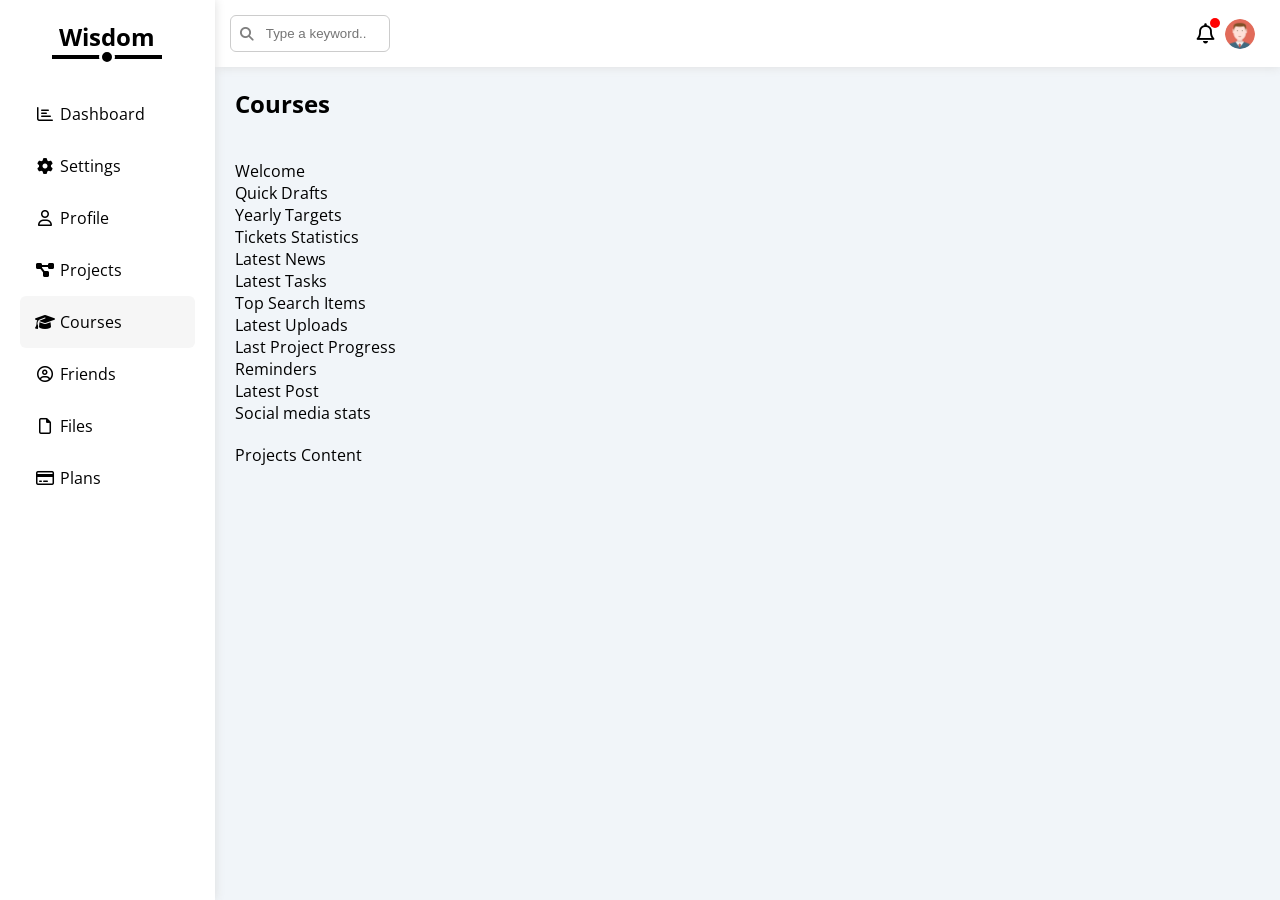
==== courses.html @ 9c8712f8 "Index page design-2 => Finising Aside & Header & Adding all other pages" ====
<!DOCTYPE html>
<html lang="en">
<head>
    <meta charset="UTF-8">
    <meta name="viewport" content="width=device-width, initial-scale=1.0">
    <title>Courses</title>
    <link rel="stylesheet" href="css/all.min.css" />
    <link rel="stylesheet" href="css/dashboard.css" />
    <link rel="preconnect" href="https://fonts.googleapis.com" />
    <link rel="preconnect" href="https://fonts.gstatic.com" crossorigin />
    <link href="https://fonts.googleapis.com/css2?family=Open+Sans:wght@300;500&display=swap" rel="stylesheet" />
</head>
<body>
         <main>
        <aside class="sidebar"> 
            <h1>Wisdom</h1>    
            <ul>
                <li>
                    <a  href="index.html">
                        <i class="fa-regular fa-chart-bar fa-fw"></i>
                        <span>Dashboard</span>
                    </a>
                </li>
                <li>
                    <a href="settings.html">
                    <i class="fa-solid fa-gear fa-fw"></i>
                    <span>Settings</span>
                    </a>
                </li>
                <li>
                    <a  href="profile.html">
                    <i class="fa-regular fa-user fa-fw"></i>
                    <span>Profile</span>
                    </a>
                </li>
                <li>
                    <a  href="projects.html">
                    <i class="fa-solid fa-diagram-project fa-fw"></i>
                    <span>Projects</span>
                    </a>
                </li>
                <li>
                    <a class="active" href="courses.html">
                    <i class="fa-solid fa-graduation-cap fa-fw"></i>
                    <span>Courses</span>
                    </a>
                </li>
                <li>
                    <a href="friends.html">
                    <i class="fa-regular fa-circle-user fa-fw"></i>
                    <span>Friends</span>
                    </a>
                </li>
                <li>
                    <a href="files.html">
                    <i class="fa-regular fa-file fa-fw"></i>
                    <span>Files</span>
                    </a>
                </li>
                <li>
                    <a href="plans.html">
                    <i class="fa-regular fa-credit-card fa-fw"></i>
                    <span>Plans</span>
                    </a>
                </li>
            </ul>
        </aside>
        <section class="content"> 
            <header>
                <section class="search"><input type="search" placeholder="Type a keyword..."></section>
                <section class="icons">  
                    <span class="notification">
                        <i class="fa-regular fa-bell fa-lg"></i>
                    </span>
                    <img src="imgs/avatar.png" alt="avatar" /></section>
            </header>
            <h2>Courses</h2>
            <section class="cards">
                <section class="card">Welcome</section>
                <section class="card">Quick Drafts</section>
                <section class="card">Yearly Targets</section>
                <section class="card">Tickets Statistics</section>
                <section class="card">Latest News</section>
                <section class="card">Latest Tasks</section>
                <section class="card">Top Search Items</section>
                <section class="card">Latest Uploads</section>
                <section class="card">Last Project Progress</section>
                <section class="card">Reminders</section>
                <section class="card">Latest Post</section>
                <section class="card">Social media stats</section>
            </section>
            <section class="projects">Projects Content</section>
        </section>
    </main>
</body>
</html>
---- css/dashboard.css ----
/* Start Globals */
*{
    webkit-box-sizing: border-box;
    moz-box-sizing: border-box;
    box-sizing: border-box;
}
:root {
    --d-flex: flex;
    --align-center:center;
    --p-relative:relative;
    --w-full:100%;
    --p-10:10px;
    --p-15:15px;
    --p-20:20px;
    --m-20:20px;
    --mt-0:0;
    --fs-14:14px;
    --txt-c:center;
    --rad-6:6px;
    --c-black:#000;
    --bg-white:#fff;
    --main-shadow: rgb(221, 221, 221) 0px 0px 10px;
   
}
html {
    scroll-behavior: smooth;
}
body {
    font-family: "Open Sans", sans-serif;
    margin: 0;
    padding: 0;
}
a {
    text-decoration: none;
}
ul {
    list-style: none;
    margin: 0;
    padding: 0;
}
:focus {
    outline: none;
}
main {
    display: var(--d-flex);
    min-height:100vh ;
    background-color: #f1f5f9;
}
h1 {
    font-size: 1.5em;
    text-align: var(--txt-c);
    margin-top: var(--mt-0);
    margin-bottom: 35px
}
h1::before,
h1::after {
    content: "";
    position: absolute;
    background-color: var(--c-black);
    left: 50%;
    transform: translateX(-50%);
}
h1::before {
 
    width: 110px;
    height: 4px;
    top: 55px;
}
h1::after {
    width: 10px;
    height: 10px;
    border: 3px solid white;
    border-radius: 50%;
    top: 49px;
}
/* Start Globals */

/* Start Header */
header {
    display: var(--d-flex);
    align-items: center;
    justify-content: space-between;
    background-color: var(--bg-white);
    padding: var(--p-15);   
    box-shadow: var(--main-shadow);
 
}
/* Start Header */
/* Start Sidebar */
.sidebar {
    width: 250px;
    padding: var(--p-20);
    position: var(--p-relative);
    background-color: var(--bg-white);
    box-shadow: var(--main-shadow);
}
ul>li>a {
    display: var(--d-flex);
    align-items: var(--align-center);
    padding: var(--p-15);
    color: var(--c-black);
    border-radius: var(--rad-6);
}
ul>li>a span {
    margin-left: 5px;
}
ul>li>a:hover,
ul>li>a.active  {
  background-color: #f6f6f6;
}

@media (max-width: 768px) {
    h1{
        font-size: 0.7rem;
        margin :15px 0;
    }
    h1::before,
    h1::after {
        display: none;
    }
    .sidebar {
        width: 60px;
        padding: 5px;
    }

   ul>li>a span {
        display: none;
    }   
}
/* End Sidebar */

/* Start Content */
.content {
    width: var(--w-full);
}
.content  .search {
    position: relative;
}
.content .search::before {
    content: "\f002";
    position: absolute;
    top: 50%;
    left: 10px;
    transform: translateY(-50%);
    font-family: "Font Awesome 6 Free";
    font-weight: 900;
    font-size: var(--fs-14);
    color: gray;
}
.content .search input[type="search"] {
    padding: var(--p-10);
    padding-left:35px;
    width: 160px;
    border: 1px solid #ccc;
    border-radius: var(--rad-6);
    transition: width 0.3s ease;
}
.content .search input[type="search"]:focus {
    width: 200px;   
    box-shadow: var(--main-shadow);
}
.content .icons {
   position:var(--p-relative);
   display: var(--d-flex);
   align-items: var(--align-center);
}
.content .icons .notification {
    position: var(--p-relative); 
    cursor: pointer;
}
.content .icons .notification::before {
    content: "";
    position: absolute;
    top: -5px;
    right: -5px;
    width: 10px;
    height: 10px;
    background-color: red;
    border-radius: 50%;
}
.content .icons>img {
    width: 30px;
    height: 30px;
    margin:0 10px;
    border-radius: 50%;
    cursor: pointer; 
}
.content h2 {
    margin: 20px 20px 40px;
}
.cards {
    margin: 0px 20px 20px 20px 
}
.projects{
    margin: var(--m-20);
}
/* End Content */
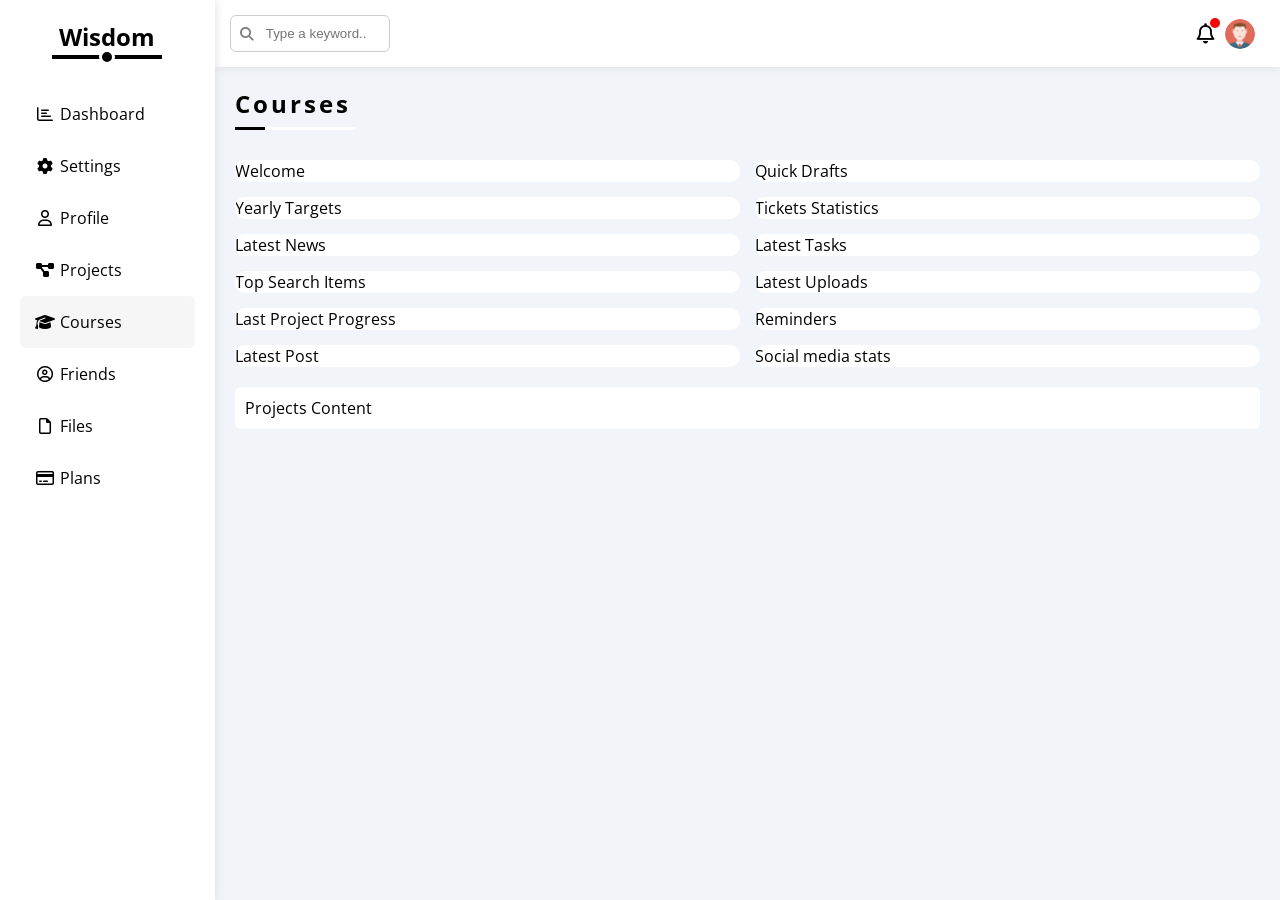
==== commit dc28902e: "Index Page design-3 => Finishing Welcome Card" ====
--- a/courses.html
+++ b/courses.html
@@ -75,7 +75,7 @@
                     <img src="imgs/avatar.png" alt="avatar" /></section>
             </header>
             <h2>Courses</h2>
-            <section class="cards">
+            <section class="cards d-grid">
                 <section class="card">Welcome</section>
                 <section class="card">Quick Drafts</section>
                 <section class="card">Yearly Targets</section>
--- a/css/dashboard.css
+++ b/css/dashboard.css
@@ -1,199 +1,345 @@
 /* Start Globals */
-*{
-    webkit-box-sizing: border-box;
-    moz-box-sizing: border-box;
-    box-sizing: border-box;
-}
 :root {
-    --d-flex: flex;
-    --align-center:center;
-    --p-relative:relative;
-    --w-full:100%;
-    --p-10:10px;
-    --p-15:15px;
-    --p-20:20px;
-    --m-20:20px;
-    --mt-0:0;
-    --fs-14:14px;
-    --txt-c:center;
-    --rad-6:6px;
-    --c-black:#000;
-    --bg-white:#fff;
-    --main-shadow: rgb(221, 221, 221) 0px 0px 10px;
-   
-}
+  --blue-color: #0075ff;
+  --blue-alt-color: #0d69d5;
+  --orange-color: #f59e0b;
+  --green-color: #22c55e;
+  --red-color: #f44336;
+  --grey-color: #888;
+  --d-flex: flex;
+  --align-center: center;
+  --p-relative: relative;
+  --w-full: 100%;
+  --p-10: 10px;
+  --p-15: 15px;
+  --p-20: 20px;
+  --m-20: 20px;
+  --mt-0: 0;
+  --fs-14: 14px;
+  --txt-c: center;
+  --rad-6: 6px;
+  --rad-10: 10px;
+  --c-black: #000;
+  --c-white: #fff;
+  --bg-white: #fff;
+  --main-shadow: rgb(221, 221, 221) 0px 0px 10px;
+}
+* {
+  webkit-box-sizing: border-box;
+  moz-box-sizing: border-box;
+  box-sizing: border-box;
+}
+/* End Globals */
+/* Start Generals */
+
 html {
-    scroll-behavior: smooth;
+  scroll-behavior: smooth;
 }
 body {
-    font-family: "Open Sans", sans-serif;
-    margin: 0;
-    padding: 0;
-}
+  font-family: "Open Sans", sans-serif;
+  margin: 0;
+  padding: 0;
+}
+
 a {
-    text-decoration: none;
+  text-decoration: none;
 }
 ul {
-    list-style: none;
-    margin: 0;
-    padding: 0;
+  list-style: none;
+  margin: 0;
+  padding: 0;
 }
 :focus {
-    outline: none;
+  outline: none;
+}
+/* The scrollbar itself (width/height) */
+::-webkit-scrollbar {
+  width: 15px;
+}
+/* The track (background) */
+::-webkit-scrollbar-track {
+  background: #f1f1f1;
+}
+/* The draggable part — this is what you're trying to style */
+::-webkit-scrollbar-thumb {
+  background: var(--blue-color);
+  border-radius: var(--rad-10);
+}
+/* Thumb on hover */
+::-webkit-scrollbar-thumb:hover {
+  background: var(--blue-alt-color);
 }
 main {
-    display: var(--d-flex);
-    min-height:100vh ;
-    background-color: #f1f5f9;
+  display: var(--d-flex);
+  min-height: 100vh;
+  background-color: #f1f5f9;
 }
 h1 {
-    font-size: 1.5em;
-    text-align: var(--txt-c);
-    margin-top: var(--mt-0);
-    margin-bottom: 35px
+  font-size: 1.5em;
+  text-align: var(--txt-c);
+  margin-top: var(--mt-0);
+  margin-bottom: 35px;
 }
 h1::before,
 h1::after {
-    content: "";
-    position: absolute;
-    background-color: var(--c-black);
-    left: 50%;
-    transform: translateX(-50%);
+  content: "";
+  position: absolute;
+  background-color: var(--c-black);
+  left: 50%;
+  transform: translateX(-50%);
 }
 h1::before {
- 
-    width: 110px;
-    height: 4px;
-    top: 55px;
+  width: 110px;
+  height: 4px;
+  top: 55px;
 }
 h1::after {
-    width: 10px;
-    height: 10px;
-    border: 3px solid white;
-    border-radius: 50%;
-    top: 49px;
-}
-/* Start Globals */
+  width: 10px;
+  height: 10px;
+  border: 3px solid white;
+  border-radius: 50%;
+  top: 49px;
+}
+h3 {
+  margin: 0;
+}
+/* End Generals */
+/* Start Components */
+.btn-main {
+  padding: 5px 15px;
+  border-radius: var(--rad-6);
+  border: none;
+  font-size: var(--fs-14);
 
+  cursor: pointer;
+}
+.d-grid {
+  display: grid;
+  grid-template-columns: repeat(auto-fill, minmax(450px, 1fr));
+  gap: 15px;
+}
+@media (max-width: 768px) {
+  .d-grid {
+    grid-template-columns: repeat(auto-fill, minmax(250px, 1fr));
+    gap: 10px;
+  }
+}
+/* Start Components */
 /* Start Header */
 header {
-    display: var(--d-flex);
-    align-items: center;
-    justify-content: space-between;
-    background-color: var(--bg-white);
-    padding: var(--p-15);   
-    box-shadow: var(--main-shadow);
- 
+  display: var(--d-flex);
+  align-items: center;
+  justify-content: space-between;
+  background-color: var(--bg-white);
+  padding: var(--p-15);
+  box-shadow: var(--main-shadow);
 }
 /* Start Header */
 /* Start Sidebar */
 .sidebar {
-    width: 250px;
-    padding: var(--p-20);
-    position: var(--p-relative);
-    background-color: var(--bg-white);
-    box-shadow: var(--main-shadow);
-}
-ul>li>a {
-    display: var(--d-flex);
-    align-items: var(--align-center);
-    padding: var(--p-15);
-    color: var(--c-black);
-    border-radius: var(--rad-6);
-}
-ul>li>a span {
-    margin-left: 5px;
-}
-ul>li>a:hover,
-ul>li>a.active  {
+  width: 250px;
+  padding: var(--p-20);
+  position: var(--p-relative);
+  background-color: var(--bg-white);
+  box-shadow: var(--main-shadow);
+}
+ul > li > a {
+  display: var(--d-flex);
+  align-items: var(--align-center);
+  padding: var(--p-15);
+  color: var(--c-black);
+  border-radius: var(--rad-6);
+}
+ul > li > a span {
+  margin-left: 5px;
+}
+ul > li > a:hover,
+ul > li > a.active {
   background-color: #f6f6f6;
 }
+@media (max-width: 768px) {
+  h1 {
+    font-size: 0.7rem;
+    margin: 15px 0;
+  }
+  h1::before,
+  h1::after {
+    display: none;
+  }
+  .sidebar {
+    width: 60px;
+    padding: 5px;
+  }
 
-@media (max-width: 768px) {
-    h1{
-        font-size: 0.7rem;
-        margin :15px 0;
-    }
-    h1::before,
-    h1::after {
-        display: none;
-    }
-    .sidebar {
-        width: 60px;
-        padding: 5px;
-    }
-
-   ul>li>a span {
-        display: none;
-    }   
+  ul > li > a span {
+    display: none;
+  }
 }
 /* End Sidebar */
-
 /* Start Content */
 .content {
-    width: var(--w-full);
-}
-.content  .search {
-    position: relative;
+  width: var(--w-full);
+  /* overflow: hidden; */
+}
+.content .search {
+  position: relative;
 }
 .content .search::before {
-    content: "\f002";
-    position: absolute;
-    top: 50%;
-    left: 10px;
-    transform: translateY(-50%);
-    font-family: "Font Awesome 6 Free";
-    font-weight: 900;
-    font-size: var(--fs-14);
-    color: gray;
-}
-.content .search input[type="search"] {
-    padding: var(--p-10);
-    padding-left:35px;
-    width: 160px;
-    border: 1px solid #ccc;
-    border-radius: var(--rad-6);
-    transition: width 0.3s ease;
-}
-.content .search input[type="search"]:focus {
-    width: 200px;   
-    box-shadow: var(--main-shadow);
+  content: "\f002";
+  position: absolute;
+  top: 50%;
+  left: 10px;
+  transform: translateY(-50%);
+  font-family: "Font Awesome 6 Free";
+  font-weight: 900;
+  font-size: var(--fs-14);
+  color: gray;
+}
+.content .search input {
+  padding: var(--p-10);
+  padding-left: 35px;
+  width: 160px;
+  border: 1px solid #ccc;
+  border-radius: var(--rad-6);
+  transition: width 0.3s ease;
+}
+.content .search input:focus {
+  width: 200px;
+  box-shadow: var(--main-shadow);
+}
+.content .search input:focus::placeholder {
+  opacity: 0;
 }
 .content .icons {
-   position:var(--p-relative);
-   display: var(--d-flex);
-   align-items: var(--align-center);
+  position: var(--p-relative);
+  display: var(--d-flex);
+  align-items: var(--align-center);
 }
 .content .icons .notification {
-    position: var(--p-relative); 
-    cursor: pointer;
+  position: var(--p-relative);
+  cursor: pointer;
 }
 .content .icons .notification::before {
-    content: "";
-    position: absolute;
-    top: -5px;
-    right: -5px;
-    width: 10px;
-    height: 10px;
-    background-color: red;
-    border-radius: 50%;
-}
-.content .icons>img {
-    width: 30px;
-    height: 30px;
-    margin:0 10px;
-    border-radius: 50%;
-    cursor: pointer; 
+  content: "";
+  position: absolute;
+  top: -5px;
+  right: -5px;
+  width: 10px;
+  height: 10px;
+  background-color: red;
+  border-radius: 50%;
+}
+.content .icons > img {
+  width: 30px;
+  height: 30px;
+  margin: 0 10px;
+  border-radius: 50%;
+  cursor: pointer;
 }
 .content h2 {
-    margin: 20px 20px 40px;
+  margin: 20px 20px 40px;
+  letter-spacing: 3px;
+  position: var(--p-relative);
+}
+.content h2::before,
+.content h2::after {
+  content: "";
+  position: absolute;
+  height: 3px;
+  bottom: -10px;
+  left: 0;
+}
+.content h2::before {
+  background-color: white;
+  width: 120px;
+}
+.content h2::after {
+  background-color: var(--c-black);
+  width: 30px;
 }
 .cards {
-    margin: 0px 20px 20px 20px 
-}
-.projects{
-    margin: var(--m-20);
+  margin: 0px 20px 20px 20px;
+}
+.card {
+  background-color: var(--bg-white);
+  border-radius: var(--rad-10);
+  overflow: hidden;
+}
+.card .intro {
+  display: var(--d-flex);
+  justify-content: space-between;
+  padding: 15px;
+  background-color: #eee;
+}
+.card .intro section > h5 {
+  margin: 5px 0 15px;
+  font-weight: normal;
+  color: gray;
+}
+.card > .intro > img {
+  width: 200px;
+}
+.card > .intro + img {
+  width: 55px;
+  height: 55px;
+  border-radius: 50%;
+  border: 3px solid white;
+  margin-top: -25px;
+  margin-left: 10px;
+}
+.info {
+  display: var(--d-flex);
+  justify-content: space-between;
+  padding: var(--p-20);
+  margin: 15px 0;
+  border-top: solid 2px #eee;
+  border-bottom: SOLID 2px #eee;
+}
+.info .data > h4,
+.info .data > h5 {
+  margin: 0 0 5px;
+  font-weight: normal;
+  text-align: var(--txt-c);
+}
+.info .data > h5 {
+  font-size: 12px;
+  color: gray;
+}
+.foot {
+  padding: var(--p-20);
+  text-align: right;
+}
+.foot > button {
+  background-color: var(--blue-color);
+  color: var(--c-white);
+}
+.foot > button:hover {
+  background-color: var(--blue-alt-color);
+}
+.projects {
+  margin: var(--m-20);
+  background-color: var(--bg-white);
+  border-radius: var(--rad-6);
+  padding: var(--p-10);
+}
+@media (max-width: 768px) {
+  .card .intro {
+    justify-content: center;
+    text-align: var(--txt-c);
+  }
+  .card .intro section > h5 {
+    margin-bottom: 23px;
+  }
+  .card > .intro > img {
+    display: none;
+  }
+  .card > .intro + img {
+    margin-left: 50%;
+    transform: translateX(-50%);
+  }
+    .info {
+    flex-direction: column;
+    gap: 20px;
+  }
 }
 /* End Content */
-
-
